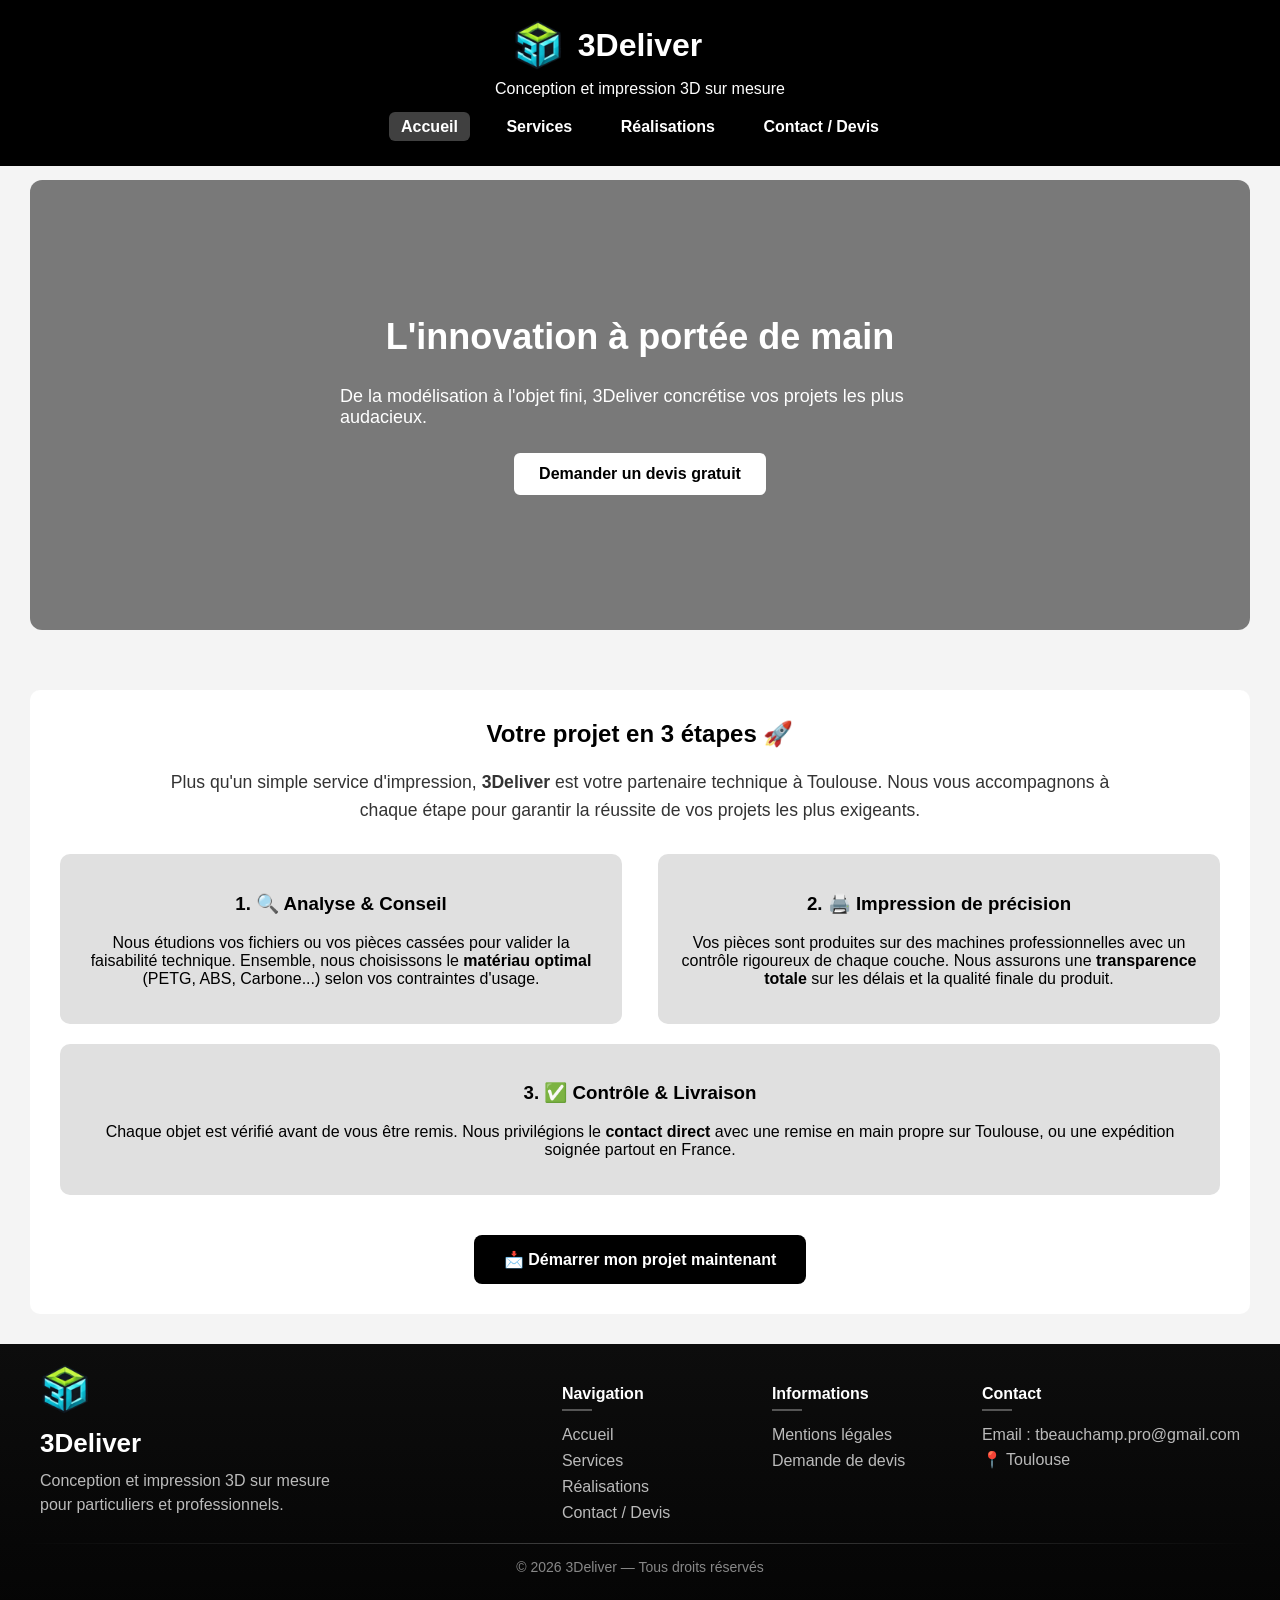
==== index.html @ 3f07c8c4 "Add files via upload" ====
<!DOCTYPE html>
<html lang="fr">
<head>
    <meta charset="UTF-8">
    <title>3Deliver - Impression 3D</title>
    <link rel="stylesheet" href="style.css">
    <link rel="icon" type="image/png" sizes="64x64" href="favicon-64.png">
    <link rel="icon" type="image/png" sizes="192x192" href="icon-192.png">
    <link rel="apple-touch-icon" sizes="192x192" href="icon-192.png">
</head>

<body>

    <!--Bandeau supérieur-->
    <header>
        <div class="title-wrapper">
            <img src="logo-512.png" alt="Logo 3Deliver" class="logo">
            <h1>3Deliver</h1>
        </div>

        <p class="subtitle">Conception et impression 3D sur mesure</p>

        <nav>
            <a href="index.html" class="active">Accueil</a>
            <a href="services.html">Services</a>
            <a href="realisations.html">Réalisations</a>
            <a href="contact.html">Contact / Devis</a>
        </nav>
    </header>

    <div class="hero">
        <div class="hero-overlay">
            <h2>L'innovation à portée de main</h2>
            <p>De la modélisation à l'objet fini, 3Deliver concrétise vos projets les plus audacieux.</p>
            <a href="contact.html" class="cta-button">Demander un devis gratuit</a>
        </div>
    </div>    


    <!-- première section : Accueil/présentation -->
    <section id="processus">
        <h2>Votre projet en 3 étapes 🚀</h2>
        
        <div class="presentation-intro">
            <p>Plus qu'un simple service d'impression, <strong>3Deliver</strong> est votre partenaire technique à Toulouse. Nous vous accompagnons à chaque étape pour garantir la réussite de vos projets les plus exigeants.</p>
        </div>

        <div class="service-row">
            <div class="service-left">
                <h3>1. 🔍 Analyse & Conseil</h3>
                <p>Nous étudions vos fichiers ou vos pièces cassées pour valider la faisabilité technique. Ensemble, nous choisissons le <strong>matériau optimal</strong> (PETG, ABS, Carbone...) selon vos contraintes d'usage.</p>
            </div>

            <div class="service-right">
                <h3>2. 🖨️ Impression de précision</h3>
                <p>Vos pièces sont produites sur des machines professionnelles avec un contrôle rigoureux de chaque couche. Nous assurons une <strong>transparence totale</strong> sur les délais et la qualité finale du produit.</p>
            </div>
        </div>

        <div class="service-bottom">
            <h3>3. ✅ Contrôle & Livraison</h3>
            <p>Chaque objet est vérifié avant de vous être remis. Nous privilégions le <strong>contact direct</strong> avec une remise en main propre sur Toulouse, ou une expédition soignée partout en France.</p>
        </div>

        <div style="margin-top: 40px;">
            <a href="contact.html" style="display: inline-block; background-color: black; color: white; padding: 15px 30px; text-decoration: none; border-radius: 8px; font-weight: bold;">
                📩 Démarrer mon projet maintenant
            </a>
        </div>
    </section>


    <!-- Script pour rétracter le header quand on scrolle -->
    <script>
    document.addEventListener("DOMContentLoaded", function () {
        const header = document.querySelector("header");
        const titleWrapper = document.querySelector(".title-wrapper");
        const subtitle = document.querySelector(".subtitle");
        const nav = document.querySelector("nav");

        const scrollDistance = 150; 

        window.addEventListener("scroll", function () {
            let scrollY = window.scrollY;
            let ratio = Math.min(scrollY / scrollDistance, 1);

            // 1. Réduction du padding du header
            // On passe de 20px à 12px (au lieu de 5px) pour garder de l'épaisseur
            let p = 20 - (12 * ratio); 
            header.style.paddingTop = p + "px";
            header.style.paddingBottom = p + "px";

            // 2. Disparition et réduction du titre/logo
            titleWrapper.style.opacity = 1 - ratio;
            titleWrapper.style.maxHeight = (60 * (1 - ratio)) + "px";
            titleWrapper.style.marginBottom = (10 * (1 - ratio)) + "px";

            // 3. Disparition et réduction du sous-titre
            subtitle.style.opacity = 1 - ratio;
            subtitle.style.maxHeight = (30 * (1 - ratio)) + "px";
            subtitle.style.marginBottom = (10 * (1 - ratio)) + "px";

            // 4. Réduction des marges du menu nav
            // On passe de 10px à 5px (au lieu de 0px) pour laisser respirer les boutons
            let navSpace = 10 - (5 * ratio);
            nav.style.marginTop = navSpace + "px";
            nav.style.paddingTop = navSpace + "px";
            nav.style.paddingBottom = navSpace + "px";
        });
    });
    </script>


    <!--footer-->
    <footer class="footer-premium">

        <div class="footer-content">

            <div class="footer-brand">
                <img src="logo-512.png" alt="Logo 3Deliver" class="footer-logo">
                <h2>3Deliver</h2>
                <p>
                    Conception et impression 3D sur mesure pour particuliers et professionnels.
                </p>
            </div>

            <div class="footer-links">
                <div class="footer-column">
                    <h4>Navigation</h4>
                    <a href="index.html">Accueil</a>
                    <a href="services.html">Services</a>
                    <a href="realisations.html">Réalisations</a>
                    <a href="contact.html">Contact / Devis</a>
                </div>

                <div class="footer-column">
                    <h4>Informations</h4>
                    <a href="mentions-legales.html">Mentions légales</a>
                    <a href="contact.html">Demande de devis</a>
                </div>

                <div class="footer-column">
                    <h4>Contact</h4>
                    <p>Email : tbeauchamp.pro@gmail.com</p>
                    <p>📍 Toulouse</p>
                </div>
            </div>

        </div>

        <div class="footer-bottom">
            <div class="footer-line"></div>
            <p>© 2026 3Deliver — Tous droits réservés</p>
        </div>

    </footer>


</body>
</html>
---- style.css ----
body {
    font-family: Arial, sans-serif;
    margin: 0;
    background-color: #f4f4f4;
    padding-top: 180px; 
    
    /* --- AJOUTS POUR COLLER LE FOOTER EN BAS --- */
    display: flex;
    flex-direction: column;
    min-height: 100vh; /* Prend 100% de la hauteur de l'écran */
}

header {
    position: fixed; /* On passe de sticky à fixed pour éviter les sauts */
    top: 0;
    left: 0;
    width: 100%;
    z-index: 1000;
    padding: 20px;
    background-color: black;
    color: white;
    text-align: center;
    box-sizing: border-box; /* Important pour le calcul des largeurs */
    transition: none; 
}


/*logo 3Deliver à côté du titre du site*/
/* On s'assure que les éléments ont une hauteur bien définie pour le JS */
.title-wrapper {
    display: flex;
    justify-content: center; /* Centre le contenu */
    align-items: center;     /* Aligne verticalement */
    width: 100%;
    margin-bottom: 10px;
    max-height: 60px;        
    overflow: hidden;        
    position: relative;
}

.subtitle {
    text-align: center;
    margin: 0 0 10px 0;
    font-size: 16px;
    max-height: 30px;
    overflow: hidden;
}

.logo {
    height: 50px;
    width: auto;             /* Garde les proportions */
    margin-right: 15px;      /* Espace entre logo et titre */
    flex-shrink: 0;          /* Empêche le logo de s'écraser */
    display: block;
}

.title-wrapper h1 {
    margin: 0;
    line-height: 1;
    flex-shrink: 0;
}

/* ÉLÉMENT FANTÔME : Fait contrepoids au logo pour centrer le titre */
/* Largeur du logo (50px env.) + margin (15px) = 65px */
.title-wrapper::after {
    content: "";
    width: 65px; 
    display: block;
    flex-shrink: 0;
}


/* Adaptation pour téléphone */
@media (max-width: 500px) {
    .logo {
        height: 35px;
        margin-right: 10px;
    }
    /* Largeur logo (35px) + margin (10px) = 45px */
    .title-wrapper::after {
        width: 45px;
    }
}


/*bandeau hero avec image en arrière plan*/
.hero {
    position: relative;
    width: calc(100% - 60px); /* On s'aligne sur les marges des autres sections (30px de chaque côté) */
    margin: 0 30px 30px 30px;
    height: 450px;
    border-radius: 12px;
    overflow: hidden;
    /* Remplace par le nom exact de ton fichier image */
    background: url('images/atelier.jpg') no-repeat center center/cover;
    display: flex;
    align-items: center;
    justify-content: center;
}

.hero-overlay {
    background: rgba(0, 0, 0, 0.5); /* Filtre noir transparent pour lire le texte */
    width: 100%;
    height: 100%;
    display: flex;
    flex-direction: column;
    align-items: center;
    justify-content: center;
    color: white;
    padding: 20px;
}

.hero-overlay h2 {
    font-size: 36px;
    margin-bottom: 10px;
    color: white; /* On force le blanc ici */
}

.hero-overlay p {
    font-size: 18px;
    max-width: 600px;
    margin-bottom: 25px;
}

.cta-button {
    background-color: white;
    color: black;
    padding: 12px 25px;
    text-decoration: none;
    border-radius: 6px;
    font-weight: bold;
    transition: transform 0.2s ease;
}

.cta-button:hover {
    transform: scale(1.05);
}
/**/

/*sections*/
section {
    background-color: white;
    margin: 30px;
    padding: 30px;
    border-radius: 10px;
    text-align: center;
}

.presentation-intro {
    max-width: 1000px;
    margin: 0 auto 30px auto;
    font-size: 1.1em;
    line-height: 1.6;
    color: #333;
}

#presentation h2 {
    margin-bottom: 30px;
    font-size: 28px;
}

h2 {
    margin-top: 0;
}

nav {
    margin-top: 10px;
    padding: 10px 0;
}

nav a {
    color: white;
    text-decoration: none;
    margin: 10px;
    font-weight: bold;
    padding: 6px 12px;
    border-radius: 6px;
    transition: all 0.25s ease;
}

nav a:hover {
    background: rgba(255,255,255,0.18);
    transform: translateY(-2px);
}

nav a.active {
    background: rgba(255,255,255,0.25);
}

@media (max-width: 500px) {
    nav a { margin: 5px; font-size: 14px; padding: 4px 8px; }
}

html {
    scroll-behavior: smooth;
}


/*Pour la première section : Nos services divisée en 3*/
.service-row {
    display: flex;
    justify-content: space-between;
    margin-top: 20px;
}

.service-left, .service-right {
    width: 45%;
    background-color: #e0e0e0;
    padding: 20px;
    border-radius: 10px;
}

.service-bottom {
    margin-top: 20px;
    background-color: #e0e0e0;
    padding: 20px;
    border-radius: 10px;
}




/* Responsive : pour les écrans plus petits que 768px */
@media screen and (max-width: 768px) { /*règles à appliquer uniquement si l’écran fait 768px ou moins (tablette, téléphone)*/
    .service-row {
        flex-direction: column; /*empile les deux blocs verticalement*/
    }

    .service-left, .service-right {
        width: 100%; /*chaque bloc prend toute la largeur*/
        margin-bottom: 20px; /*espace entre les blocs*/
    }
}


/*style pour le formulaire de devis*/
form {
    background-color: #e0e0e0;
    padding: 20px;
    border-radius: 10px;
    max-width: 500px;
    margin: 20px auto; /*centre le formulaire*/
    text-align: left;
}

input, textarea {
    width: 100%;
    padding: 10px;
    margin-top: 5px;
    border-radius: 5px;
    border: 1px solid #ccc;
    box-sizing: border-box;
}

button {
    background-color: black;
    color: white;
    padding: 10px 20px;
    margin-top: 10px;
    border: none;
    border-radius: 5px;
    cursor: pointer;
}

button:hover {
    background-color: #333;
}


/*Gallerie de photos*/
.gallery {
    display: grid;
    grid-template-columns: repeat(auto-fit, minmax(250px, 1fr));
    gap: 20px;
    margin-top: 20px;
}

.gallery-item {
    overflow: hidden;
    border-radius: 10px;
}

.gallery-item img {
    width: 100%;
    height: 400px;
    object-fit: cover;
    display: block;
    transition: transform 0.3s ease;
}

.gallery-item img:hover {
    transform: scale(1.05);
}

#realisations h2 {
    margin-top: 10px;
    margin-bottom: 10px;
}

.projects {
    display: flex;
    flex-direction: column;
    gap: 40px;
    margin-top: 20px;
}

.project-card {
    background-color: white;
    padding: 20px;
    border-radius: 12px;
    box-shadow: 0 5px 15px rgba(0,0,0,0.08);
}

.project-card h3 {
    margin-top: 10px;
}

.project-card p {
    margin-bottom: 10px;
}


/* Style spécifique pour la section En vrac */
/* Style spécifique pour la section En vrac */
#vrac {
    margin-top: 50px;
    background-color: #f9f9f9;
}

/* --- OPTIMISATION DE L'ESPACE : ÎLOTS CÔTE À CÔTE --- */

#vrac .projects {
    display: flex;
    flex-direction: row;     /* On passe en ligne au lieu de colonne */
    flex-wrap: wrap;         /* Autorise les îlots à se mettre les uns à côté des autres */
    justify-content: center; /* Centre les îlots sur la page */
    gap: 30px;               /* Espace entre les îlots */
}

#vrac .project-card {
    /* On change le 1100px qui forçait l'îlot à prendre toute la place */
    max-width: fit-content;  
    margin: 0;               /* On enlève le margin auto qui empêchait le côte-à-côte */
    flex: 0 1 auto;          /* L'îlot prend juste la place dont il a besoin */
}

/* On ne touche à rien d'autre pour garder tes formats d'images intacts */
#vrac .gallery {
    display: flex;
    flex-wrap: wrap;
    justify-content: center;
    gap: 20px;
    margin-top: 10px;
}

#vrac .gallery-item {
    flex: 0 1 auto;
    max-width: 480px; /* Tes images gardent leur taille actuelle */
}

/* =========================
   FOOTER PREMIUM MODERNE
========================= */

.footer-premium {
    background: linear-gradient(180deg, #0d0d0d, #050505);
    color: white;
    padding: 20px 20px 20px;
    margin-top: auto; /* Pousse le footer tout en bas si le contenu est court */
    font-family: Arial, sans-serif;
}

.footer-content {
    max-width: 1200px;
    margin: auto;
    display: flex;
    flex-wrap: wrap;
    justify-content: space-between;
    gap: 40px;
}

/* ===== Brand ===== */

.footer-brand {
    max-width: 320px;
}

.footer-logo {
    height: 50px;
    margin-bottom: 10px;
}

.footer-brand h2 {
    margin: 0;
    font-size: 26px;
}

.footer-brand p {
    color: #bbbbbb;
    margin-top: 10px;
    line-height: 1.5;
}

/* ===== Links ===== */

.footer-links {
    display: flex;
    flex-wrap: wrap;
    gap: 50px;
}

.footer-column {
    min-width: 160px;
}

.footer-column h4 {
    margin-bottom: 15px;
    font-size: 16px;
    position: relative;
}

.footer-column h4::after {
    content: "";
    display: block;
    width: 30px;
    height: 2px;
    background: #ffffff;
    margin-top: 6px;
    opacity: 0.3;
}

.footer-column a {
    display: block;
    color: #bbbbbb;
    text-decoration: none;
    margin-bottom: 8px;
    transition: all 0.25s ease;
}

.footer-column a:hover {
    color: white;
    transform: translateX(4px);
}

.footer-column p {
    color: #bbbbbb;
    margin: 6px 0;
}

/* ===== Bottom ===== */

.footer-bottom {
    text-align: center;
    margin-top: 10px;
}

.footer-line {
    height: 1px;
    background: linear-gradient(to right, transparent, #444, transparent);
    margin-bottom: 15px;
}

.footer-bottom p {
    color: #888;
    font-size: 14px;
}

/* ===== Responsive ===== */

@media (max-width: 768px) {

    .footer-content {
        flex-direction: column;
        align-items: center;
        text-align: center;
    }

    .footer-links {
        justify-content: center;
    }

    .footer-brand {
        max-width: 100%;
    }

}
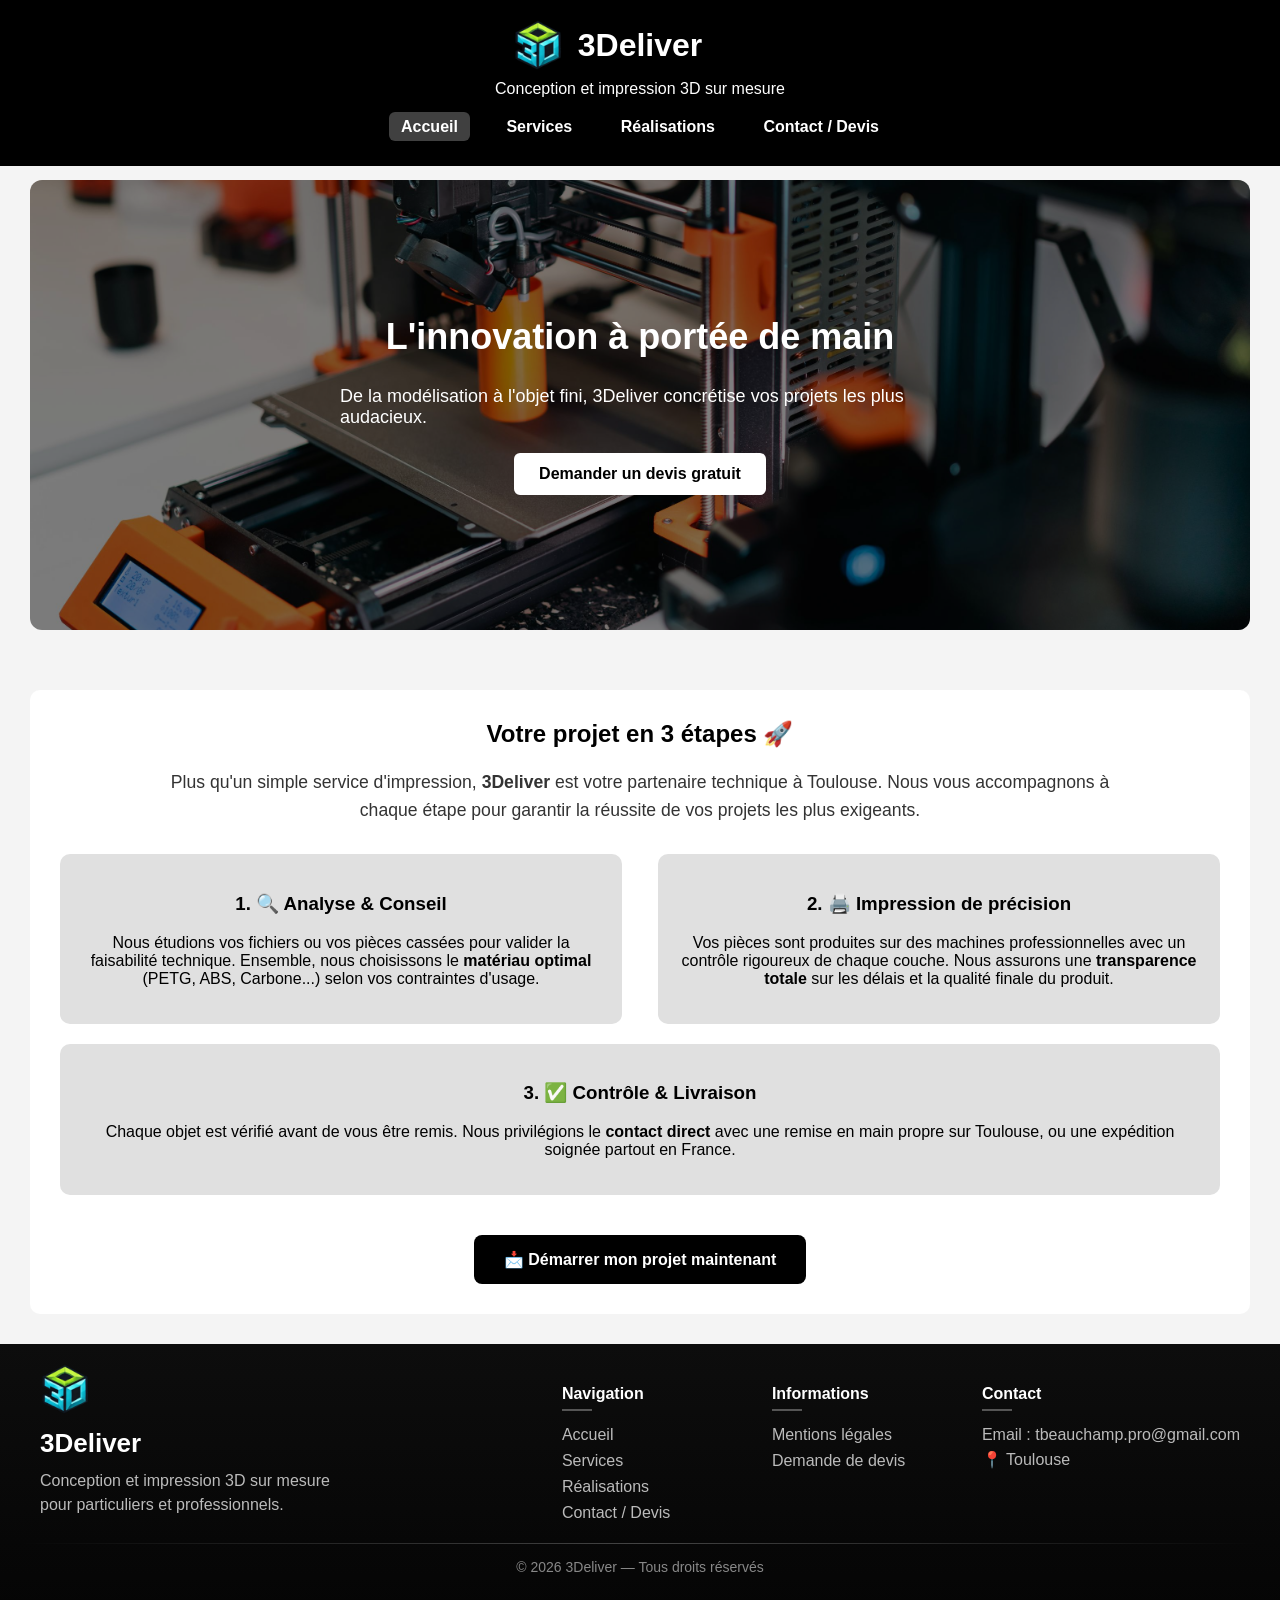
==== commit 9a2bfad5: "Add files via upload" ====
--- a/index.html
+++ b/index.html
@@ -2,6 +2,7 @@
 <html lang="fr">
 <head>
     <meta charset="UTF-8">
+    <meta name="viewport" content="width=device-width, initial-scale=1.0">
     <title>3Deliver - Impression 3D</title>
     <link rel="stylesheet" href="style.css">
     <link rel="icon" type="image/png" sizes="64x64" href="favicon-64.png">
@@ -78,35 +79,41 @@
         const subtitle = document.querySelector(".subtitle");
         const nav = document.querySelector("nav");
 
-        const scrollDistance = 150; 
-
-        window.addEventListener("scroll", function () {
+        function updateHeader() {
             let scrollY = window.scrollY;
+            let isMobile = window.innerWidth <= 500;
+            const scrollDistance = 150;
             let ratio = Math.min(scrollY / scrollDistance, 1);
 
-            // 1. Réduction du padding du header
-            // On passe de 20px à 12px (au lieu de 5px) pour garder de l'épaisseur
-            let p = 20 - (12 * ratio); 
+            // --- ADAPTATION DES VALEURS SELON L'ÉCRAN ---
+            // Sur mobile on part de 10px pour finir à 5px, sur PC de 20px à 8px
+            let startP = isMobile ? 10 : 20;
+            let diffP = isMobile ? 5 : 12;
+            let p = startP - (diffP * ratio);
+            
+            // Taille du titre : 45px sur mobile, 60px sur PC
+            let startH = isMobile ? 45 : 60;
+
             header.style.paddingTop = p + "px";
             header.style.paddingBottom = p + "px";
 
-            // 2. Disparition et réduction du titre/logo
             titleWrapper.style.opacity = 1 - ratio;
-            titleWrapper.style.maxHeight = (60 * (1 - ratio)) + "px";
+            titleWrapper.style.maxHeight = (startH * (1 - ratio)) + "px";
             titleWrapper.style.marginBottom = (10 * (1 - ratio)) + "px";
 
-            // 3. Disparition et réduction du sous-titre
             subtitle.style.opacity = 1 - ratio;
             subtitle.style.maxHeight = (30 * (1 - ratio)) + "px";
             subtitle.style.marginBottom = (10 * (1 - ratio)) + "px";
 
-            // 4. Réduction des marges du menu nav
-            // On passe de 10px à 5px (au lieu de 0px) pour laisser respirer les boutons
             let navSpace = 10 - (5 * ratio);
             nav.style.marginTop = navSpace + "px";
             nav.style.paddingTop = navSpace + "px";
             nav.style.paddingBottom = navSpace + "px";
-        });
+        }
+
+        // On lance la fonction au scroll ET au chargement pour éviter le saut visuel
+        window.addEventListener("scroll", updateHeader);
+        updateHeader(); 
     });
     </script>
 
--- a/style.css
+++ b/style.css
@@ -21,7 +21,7 @@
     color: white;
     text-align: center;
     box-sizing: border-box; /* Important pour le calcul des largeurs */
-    transition: none; 
+    transition: padding 0.1s ease-out; /* Ajoute cette ligne pour lisser le mouvement */
 }
 
 
@@ -67,19 +67,6 @@
     width: 65px; 
     display: block;
     flex-shrink: 0;
-}
-
-
-/* Adaptation pour téléphone */
-@media (max-width: 500px) {
-    .logo {
-        height: 35px;
-        margin-right: 10px;
-    }
-    /* Largeur logo (35px) + margin (10px) = 45px */
-    .title-wrapper::after {
-        width: 45px;
-    }
 }
 
 
@@ -187,9 +174,6 @@
     background: rgba(255,255,255,0.25);
 }
 
-@media (max-width: 500px) {
-    nav a { margin: 5px; font-size: 14px; padding: 4px 8px; }
-}
 
 html {
     scroll-behavior: smooth;
@@ -221,14 +205,24 @@
 
 
 /* Responsive : pour les écrans plus petits que 768px */
-@media screen and (max-width: 768px) { /*règles à appliquer uniquement si l’écran fait 768px ou moins (tablette, téléphone)*/
+@media screen and (max-width: 768px) {
     .service-row {
-        flex-direction: column; /*empile les deux blocs verticalement*/
+        flex-direction: column; /* Empile les blocs verticalement */
+        align-items: center;    /* Centre les blocs horizontalement */
+        width: 100%;
+        margin-bottom : 0px;
     }
 
     .service-left, .service-right {
-        width: 100%; /*chaque bloc prend toute la largeur*/
-        margin-bottom: 20px; /*espace entre les blocs*/
+        width: 100%;            /* Prend toute la largeur disponible */
+        box-sizing: border-box; /* FORCE le padding à rester à l'intérieur du bloc (évite le débordement) */
+        margin-bottom: 20px;    /* Espace entre les blocs */
+    }
+    
+    .service-bottom {
+        width: 100%;
+        box-sizing: border-box; /* Pareil pour le bloc du bas */
+        margin-top: 0px;
     }
 }
 
@@ -483,4 +477,61 @@
         max-width: 100%;
     }
 
+}
+
+/* ===================================================
+   ADAPTATION MOBILE & SMARTPHONE (FIN DU FICHIER)
+   =================================================== */
+
+/* 1. TABLETTES ET GRANDS TÉLÉPHONES (Jusqu'à 768px) */
+@media (max-width: 768px) {
+    body { font-size: 17px; }
+    h2 { font-size: 24px !important; }
+    .hero-overlay h2 { font-size: 28px; }
+    .hero-overlay p { font-size: 16px; }
+    
+    nav a {
+        font-size: 16px !important; 
+        padding: 8px 12px;
+        display: inline-block;
+    }
+
+    section { margin: 15px; padding: 20px; }
+
+    .footer-content { flex-direction: column; align-items: center; text-align: center; }
+    .footer-links { justify-content: center; }
+}
+
+/* 2. PETITS SMARTPHONES (Jusqu'à 500px) 
+   Ce bloc est placé APRÈS le 768px pour avoir la priorité */
+@media (max-width: 500px) {
+    header { padding: 10px 5px; }
+    
+    .title-wrapper { max-height: 45px; margin-bottom: 5px; }
+    .logo { height: 30px; margin-right: 10px; }
+    .title-wrapper h1 { font-size: 22px; }
+    .title-wrapper::after { width: 40px; } /* Ajustement contrepoids logo */
+    
+    .subtitle { font-size: 13px; margin-bottom: 5px; }
+
+    /* On force la grille 2x2 ici */
+    nav {
+        display: grid;
+        grid-template-columns: 1fr 1fr; 
+        gap: 8px;
+        padding: 0 10px;
+        margin-top: 5px;
+    }
+
+    nav a {
+        /* On utilise !important pour gagner contre le bloc 768px ci-dessus */
+        font-size: 14px !important; 
+        margin: 0 !important;
+        padding: 8px 5px !important;
+        background: rgba(255, 255, 255, 0.1);
+        text-align: center;
+    }
+    
+    /* On ajuste le haut de page car le header devient plus haut avec 2 lignes */
+    body { padding-top: 210px; } 
 }
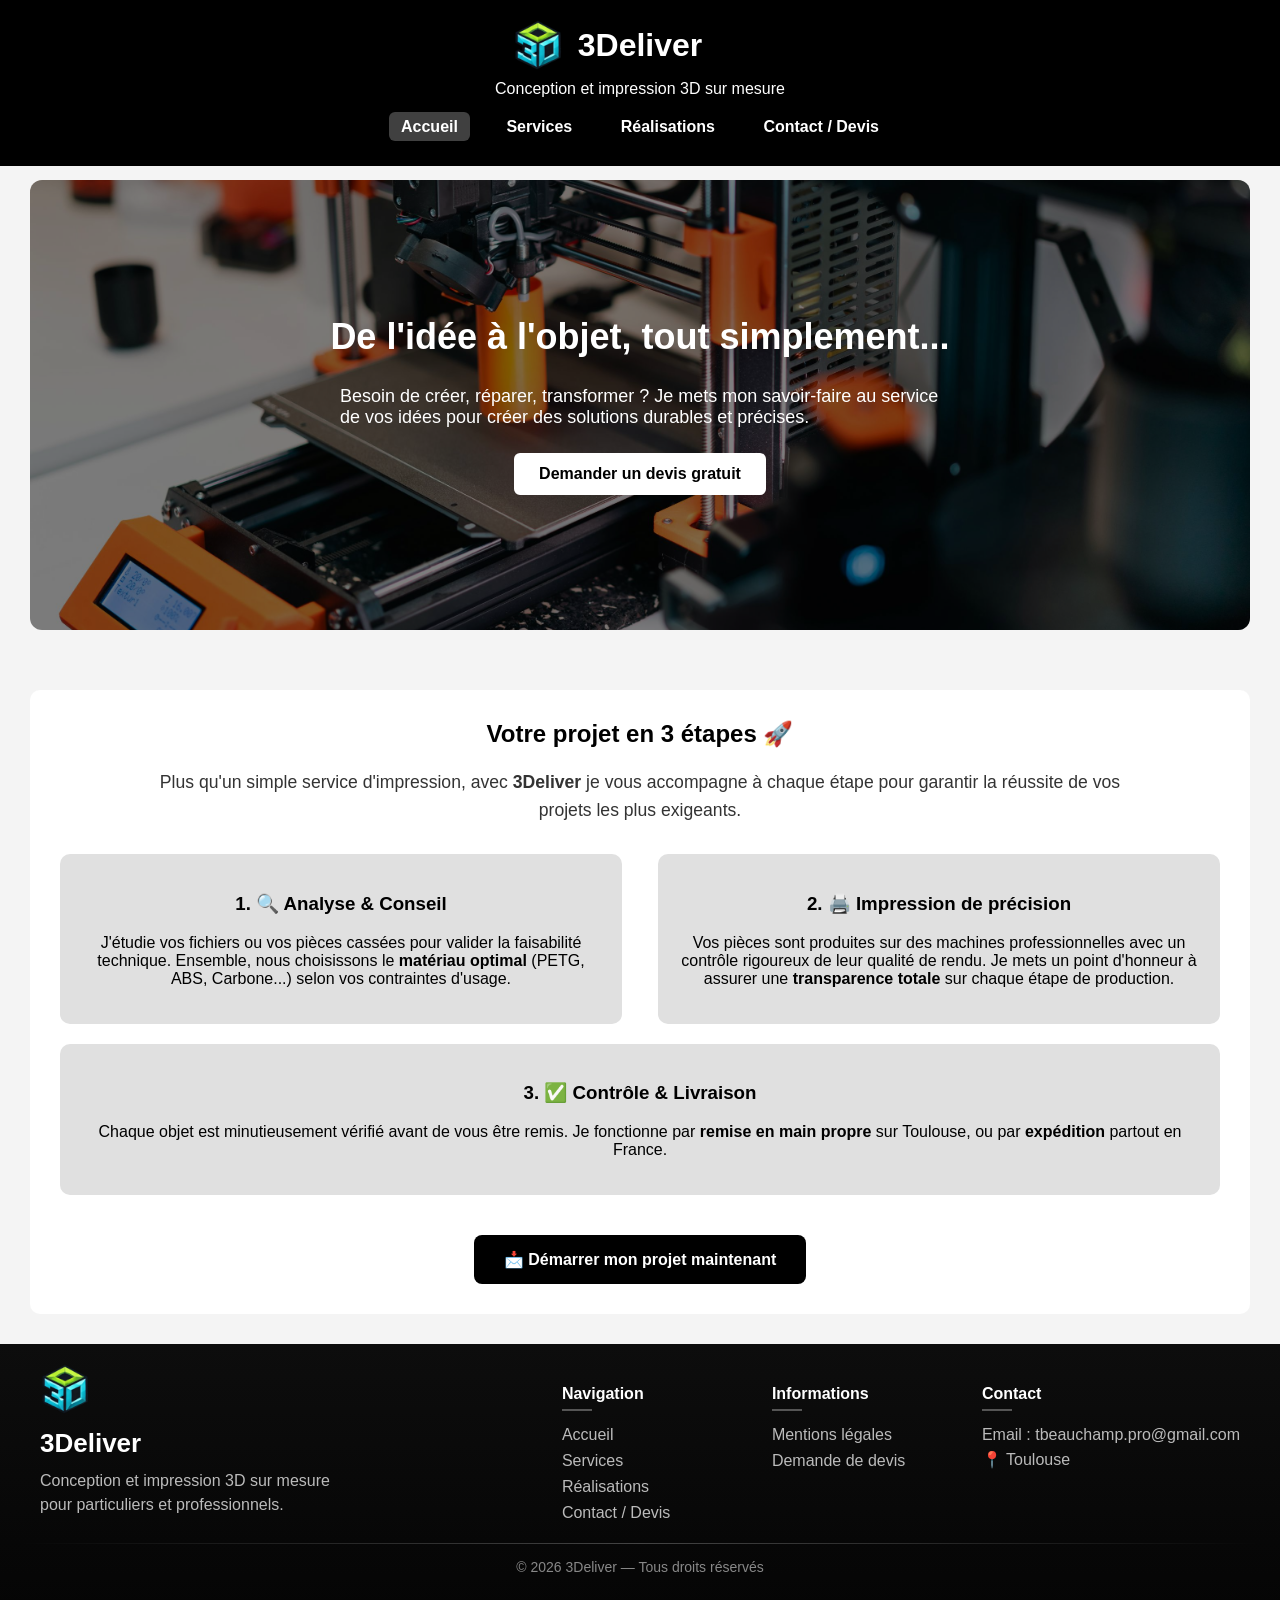
==== commit f821e868: "v8" ====
--- a/index.html
+++ b/index.html
@@ -31,8 +31,8 @@
 
     <div class="hero">
         <div class="hero-overlay">
-            <h2>L'innovation à portée de main</h2>
-            <p>De la modélisation à l'objet fini, 3Deliver concrétise vos projets les plus audacieux.</p>
+            <h2>De l'idée à l'objet, tout simplement...</h2>
+            <p>Besoin de créer, réparer, transformer ? Je mets mon savoir-faire au service de vos idées pour créer des solutions durables et précises.</p>
             <a href="contact.html" class="cta-button">Demander un devis gratuit</a>
         </div>
     </div>    
@@ -43,24 +43,24 @@
         <h2>Votre projet en 3 étapes 🚀</h2>
         
         <div class="presentation-intro">
-            <p>Plus qu'un simple service d'impression, <strong>3Deliver</strong> est votre partenaire technique à Toulouse. Nous vous accompagnons à chaque étape pour garantir la réussite de vos projets les plus exigeants.</p>
+            <p>Plus qu'un simple service d'impression, avec <strong>3Deliver</strong> je vous accompagne à chaque étape pour garantir la réussite de vos projets les plus exigeants.</p>
         </div>
 
         <div class="service-row">
             <div class="service-left">
                 <h3>1. 🔍 Analyse & Conseil</h3>
-                <p>Nous étudions vos fichiers ou vos pièces cassées pour valider la faisabilité technique. Ensemble, nous choisissons le <strong>matériau optimal</strong> (PETG, ABS, Carbone...) selon vos contraintes d'usage.</p>
+                <p>J'étudie vos fichiers ou vos pièces cassées pour valider la faisabilité technique. Ensemble, nous choisissons le <strong>matériau optimal</strong> (PETG, ABS, Carbone...) selon vos contraintes d'usage.</p>
             </div>
 
             <div class="service-right">
                 <h3>2. 🖨️ Impression de précision</h3>
-                <p>Vos pièces sont produites sur des machines professionnelles avec un contrôle rigoureux de chaque couche. Nous assurons une <strong>transparence totale</strong> sur les délais et la qualité finale du produit.</p>
+                <p>Vos pièces sont produites sur des machines professionnelles avec un contrôle rigoureux de leur qualité de rendu. Je mets un point d'honneur à assurer une <strong>transparence totale</strong> sur chaque étape de production.</p>
             </div>
         </div>
 
         <div class="service-bottom">
             <h3>3. ✅ Contrôle & Livraison</h3>
-            <p>Chaque objet est vérifié avant de vous être remis. Nous privilégions le <strong>contact direct</strong> avec une remise en main propre sur Toulouse, ou une expédition soignée partout en France.</p>
+            <p>Chaque objet est minutieusement vérifié avant de vous être remis. Je fonctionne par <strong>remise en main propre</strong> sur Toulouse, ou par <strong>expédition</strong> partout en France.</p>
         </div>
 
         <div style="margin-top: 40px;">
--- a/style.css
+++ b/style.css
@@ -463,21 +463,59 @@
 
 @media (max-width: 768px) {
 
+    .footer-premium {
+        padding: 15px 10px; 
+    }
+
+    .footer-logo {
+        height: 35px; /* Était à 50px sur ordinateur */
+        margin-bottom: 8px; /* On réduit aussi un peu l'espace sous le logo */
+    }
+
     .footer-content {
         flex-direction: column;
         align-items: center;
         text-align: center;
+        gap: 0px;
+    }
+
+    .footer-column h4::after {
+        display: none;
     }
 
     .footer-links {
         justify-content: center;
+        gap: 0px;
     }
 
     .footer-brand {
         max-width: 100%;
     }
 
-}
+    .footer-brand h2 {
+        font-size: 20px; /* Était à 26px initialement */
+    }
+
+    .footer-brand p {
+        font-size: 15px;
+        line-height: 1.4;
+        margin-top: 5px; /* Réduit l'espace sous le nom 3Deliver */
+    }
+
+    .footer-column h4 {
+        margin-bottom: 10px; /* Réduit l'espace sous les titres de colonnes */
+    }
+
+    .footer-column a {
+        margin-bottom: 5px; /* Rapproche les liens entre eux */
+    }
+
+    .footer-bottom {
+        margin-top: 10px; /* Un peu moins de vide avant la ligne de copyright */
+    }
+}
+
+
 
 /* ===================================================
    ADAPTATION MOBILE & SMARTPHONE (FIN DU FICHIER)
@@ -486,7 +524,7 @@
 /* 1. TABLETTES ET GRANDS TÉLÉPHONES (Jusqu'à 768px) */
 @media (max-width: 768px) {
     body { font-size: 17px; }
-    h2 { font-size: 24px !important; }
+    h2 { font-size: 24px; }
     .hero-overlay h2 { font-size: 28px; }
     .hero-overlay p { font-size: 16px; }
     
@@ -509,10 +547,9 @@
     
     .title-wrapper { max-height: 45px; margin-bottom: 5px; }
     .logo { height: 30px; margin-right: 10px; }
-    .title-wrapper h1 { font-size: 22px; }
+    .title-wrapper h1 { font-size: 26px; }
     .title-wrapper::after { width: 40px; } /* Ajustement contrepoids logo */
-    
-    .subtitle { font-size: 13px; margin-bottom: 5px; }
+    .subtitle { font-size: 15px; margin-bottom: 5px; }
 
     /* On force la grille 2x2 ici */
     nav {
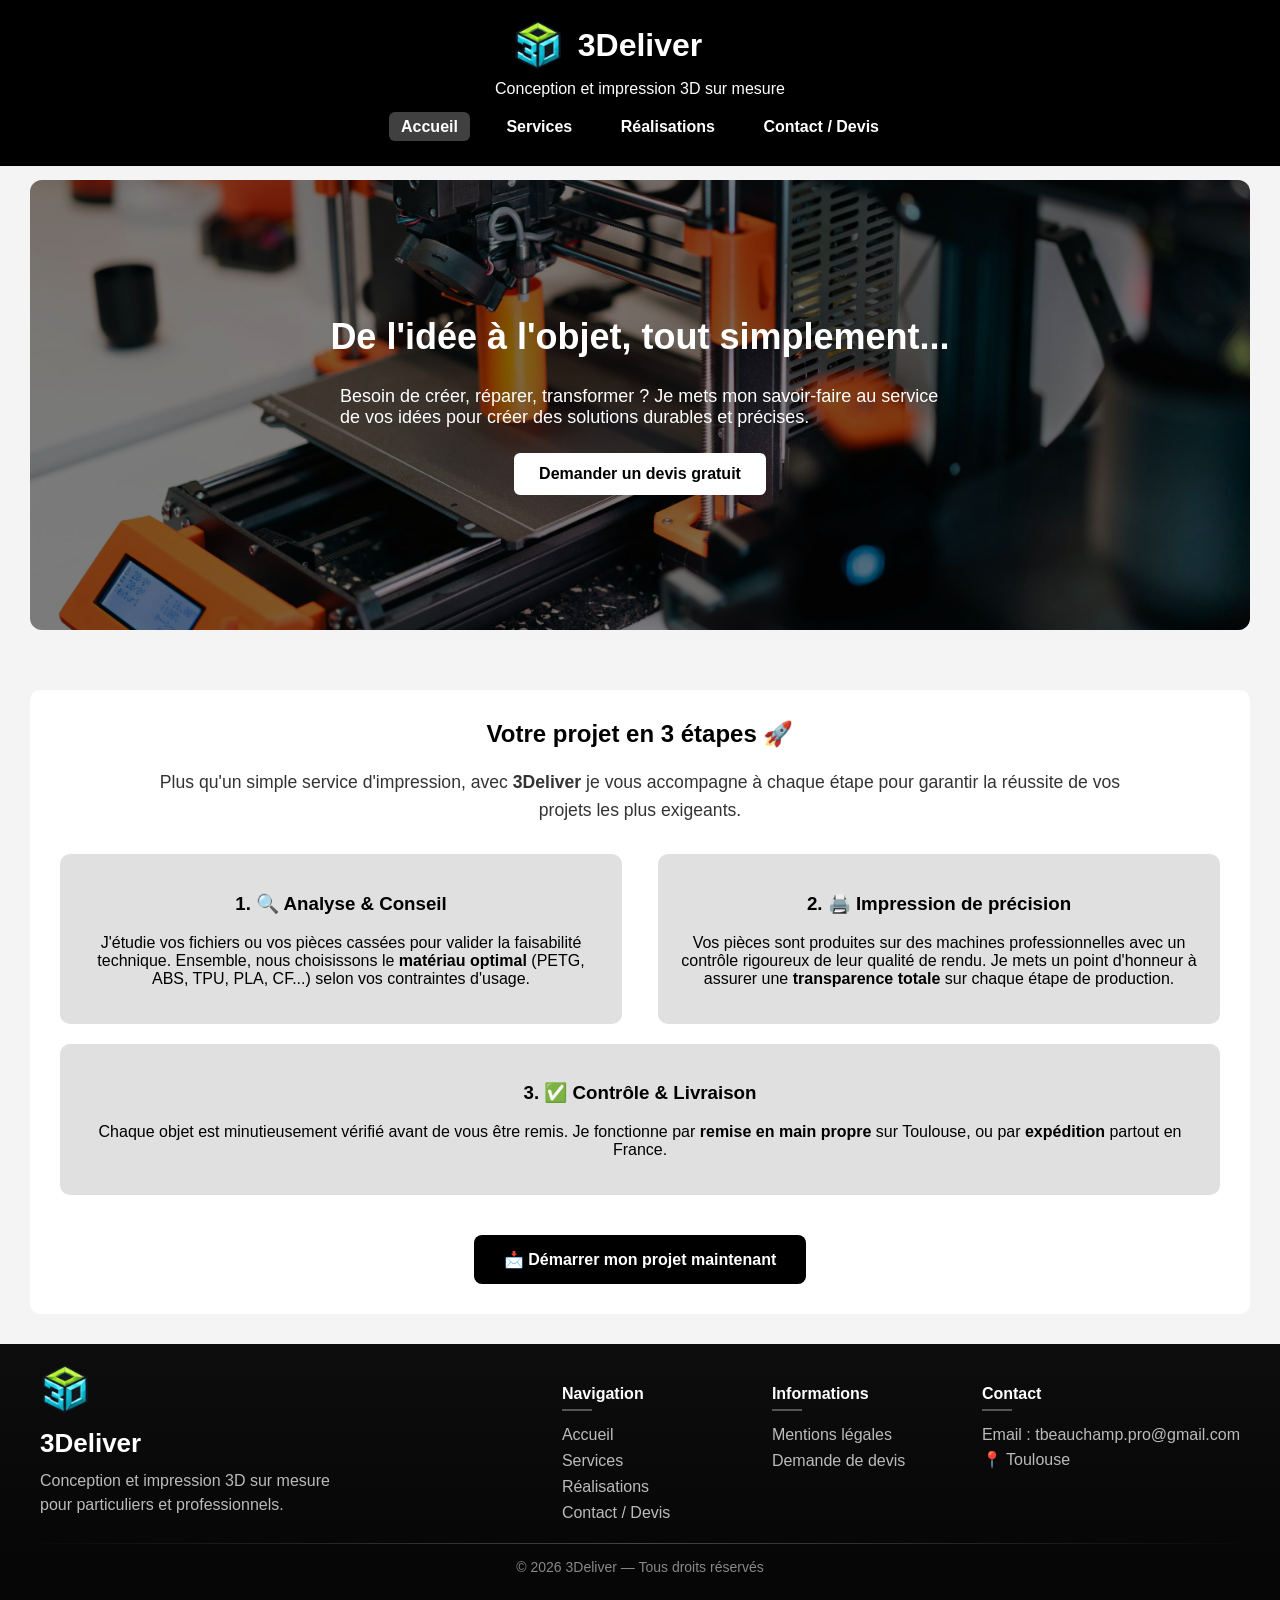
==== commit 06a2c659: "Update index.html" ====
--- a/index.html
+++ b/index.html
@@ -49,7 +49,7 @@
         <div class="service-row">
             <div class="service-left">
                 <h3>1. 🔍 Analyse & Conseil</h3>
-                <p>J'étudie vos fichiers ou vos pièces cassées pour valider la faisabilité technique. Ensemble, nous choisissons le <strong>matériau optimal</strong> (PETG, ABS, Carbone...) selon vos contraintes d'usage.</p>
+                <p>J'étudie vos fichiers ou vos pièces cassées pour valider la faisabilité technique. Ensemble, nous choisissons le <strong>matériau optimal</strong> (PETG, ABS, TPU, PLA, CF...) selon vos contraintes d'usage.</p>
             </div>
 
             <div class="service-right">
@@ -164,4 +164,5 @@
 
 
 </body>
-</html>+
+</html>
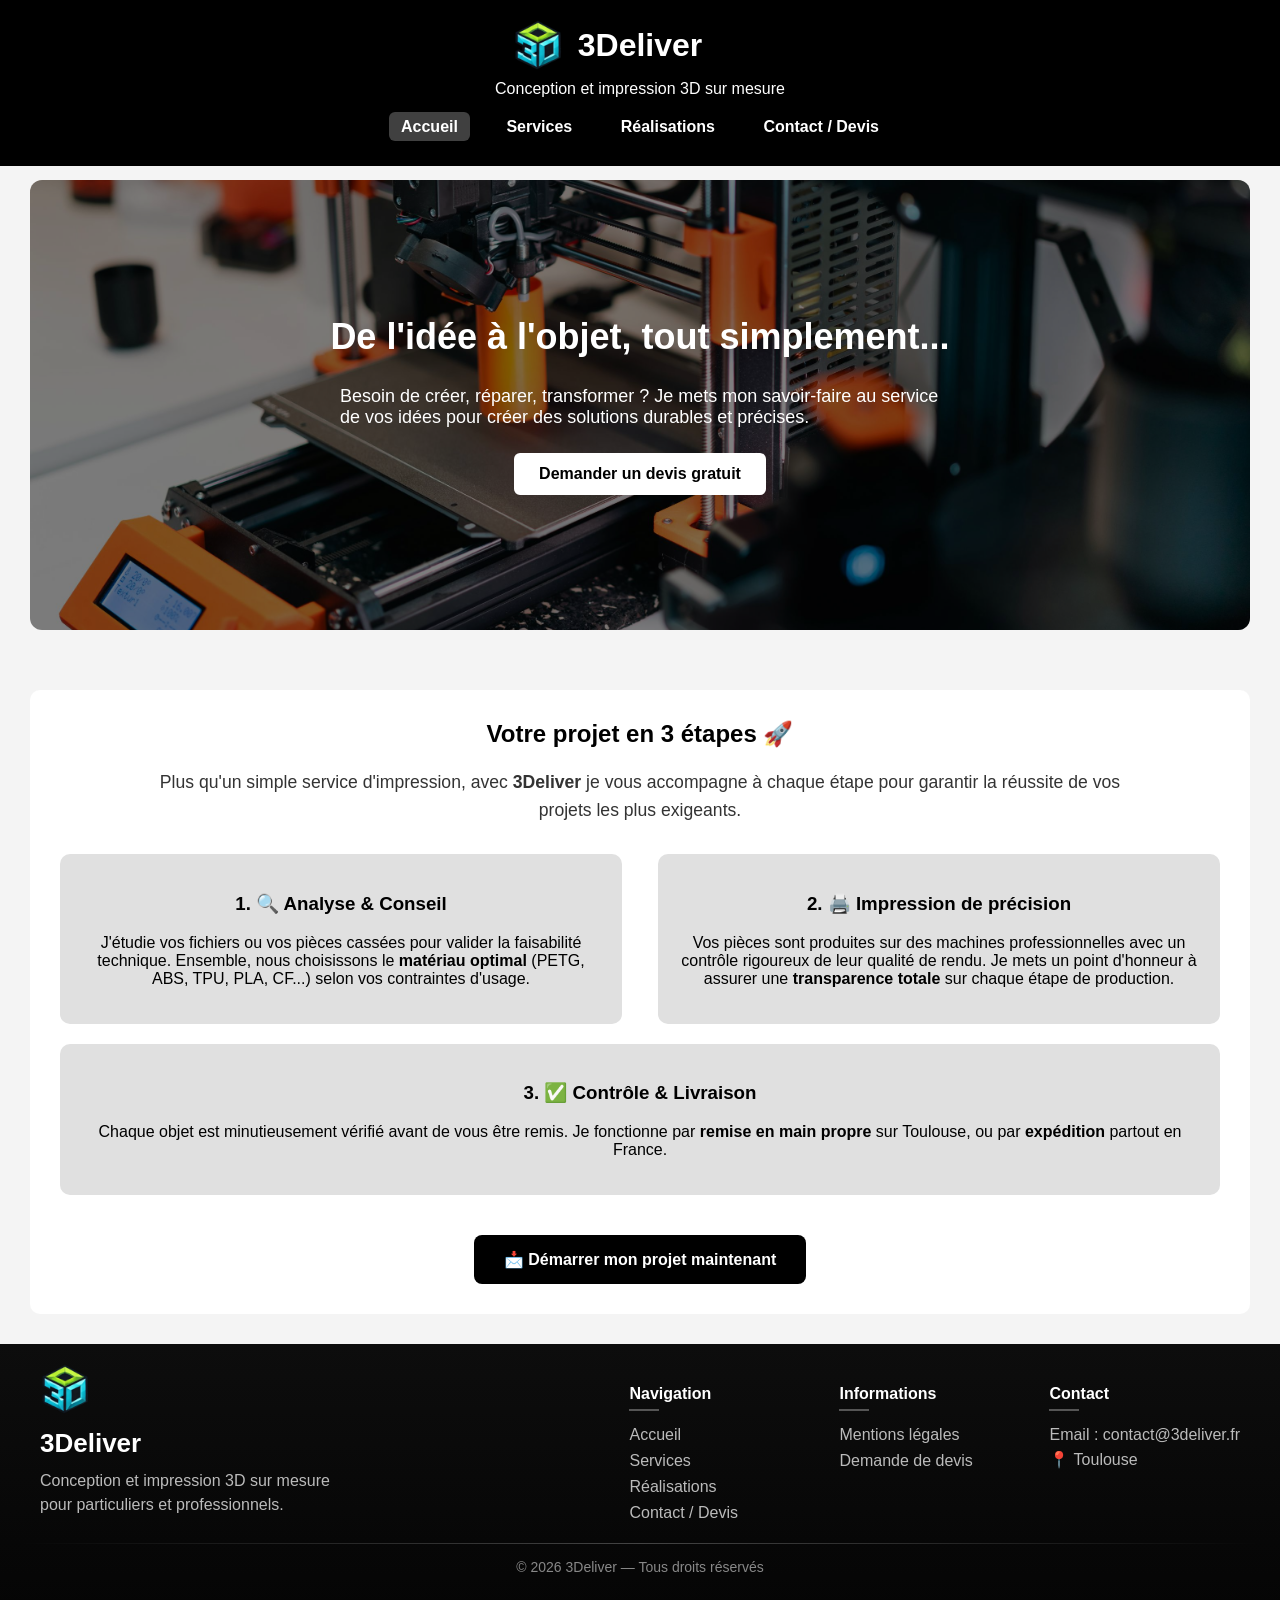
==== commit bd89e93e: "Add files via upload" ====
--- a/index.html
+++ b/index.html
@@ -8,6 +8,9 @@
     <link rel="icon" type="image/png" sizes="64x64" href="favicon-64.png">
     <link rel="icon" type="image/png" sizes="192x192" href="icon-192.png">
     <link rel="apple-touch-icon" sizes="192x192" href="icon-192.png">
+    <link rel="canonical" href="https://www.3deliver.fr/" />
+    <meta property="og:url" content="https://www.3deliver.fr/" />
+    <meta property="og:title" content="3Deliver - Impression 3D sur-mesure" />
 </head>
 
 <body>
@@ -148,7 +151,7 @@
 
                 <div class="footer-column">
                     <h4>Contact</h4>
-                    <p>Email : tbeauchamp.pro@gmail.com</p>
+                    <p>Email : contact@3deliver.fr</p>
                     <p>📍 Toulouse</p>
                 </div>
             </div>
@@ -164,5 +167,4 @@
 
 
 </body>
-
-</html>
+</html>
